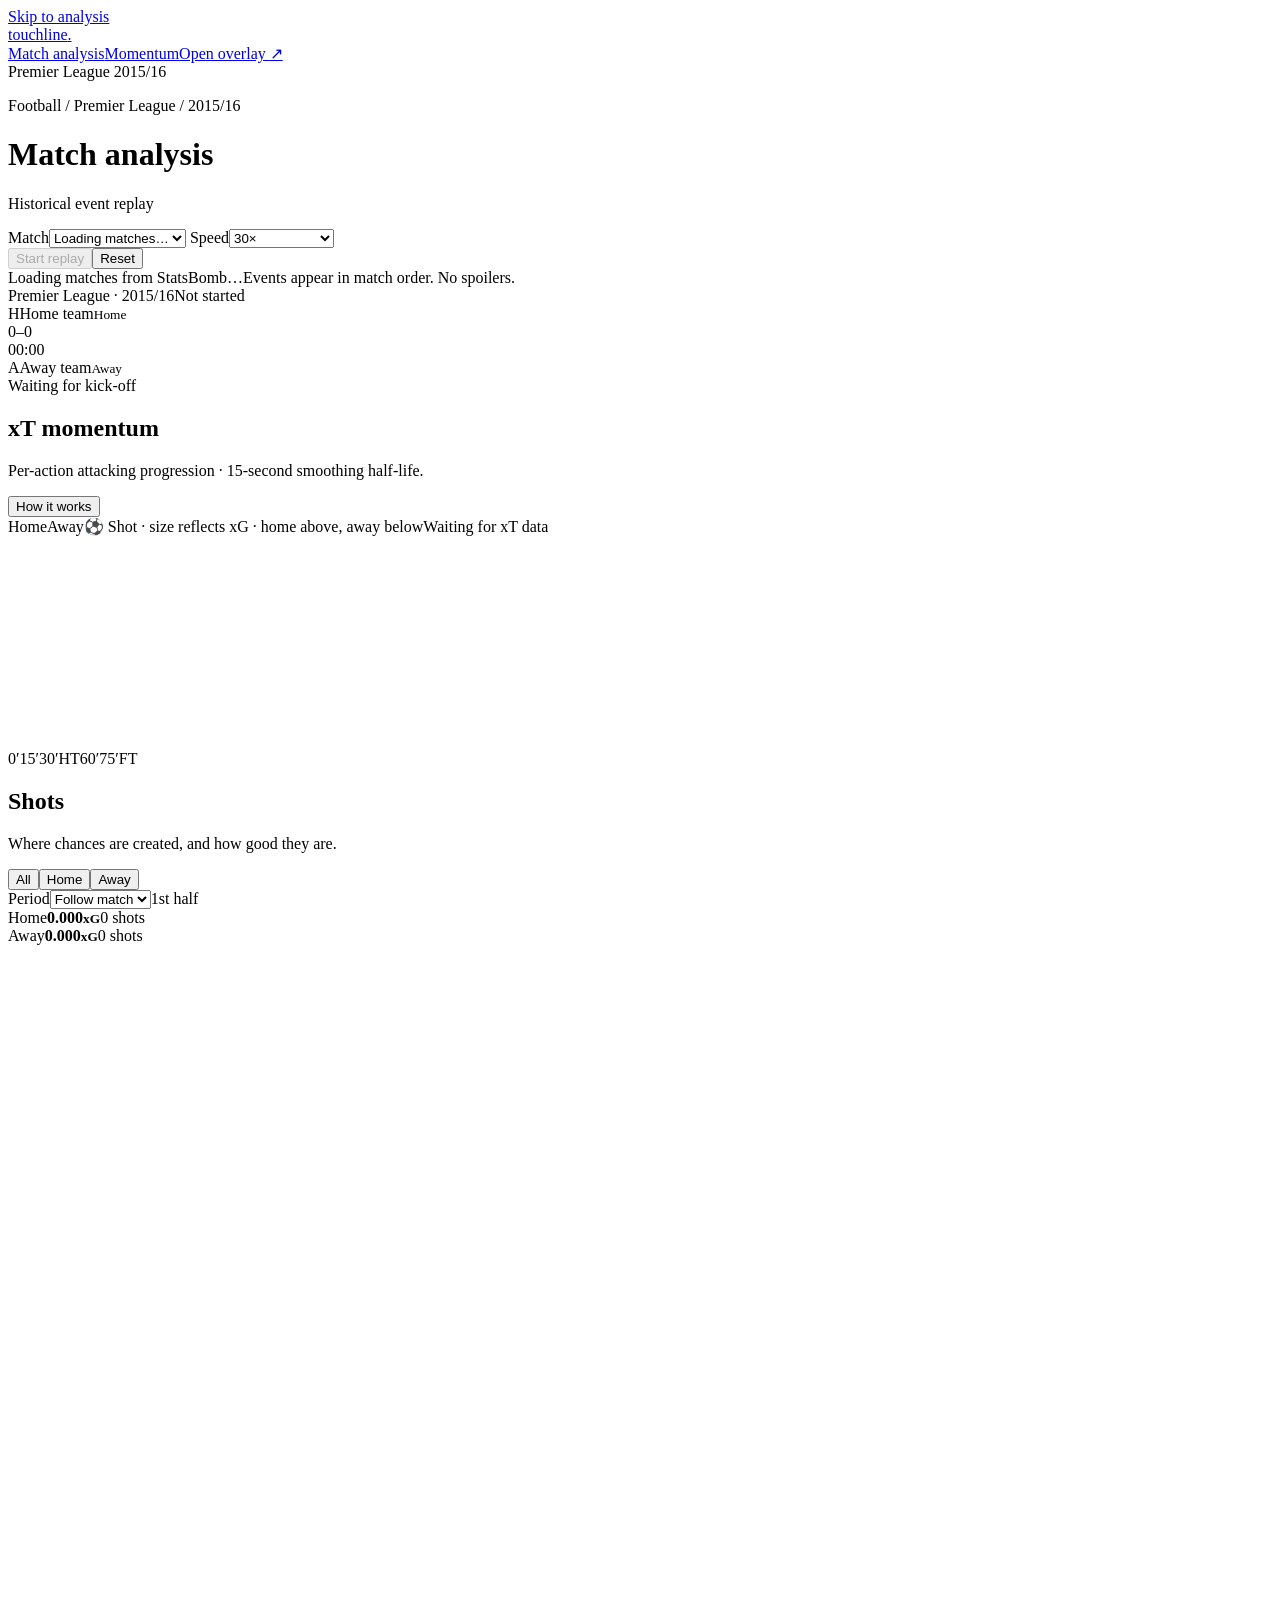
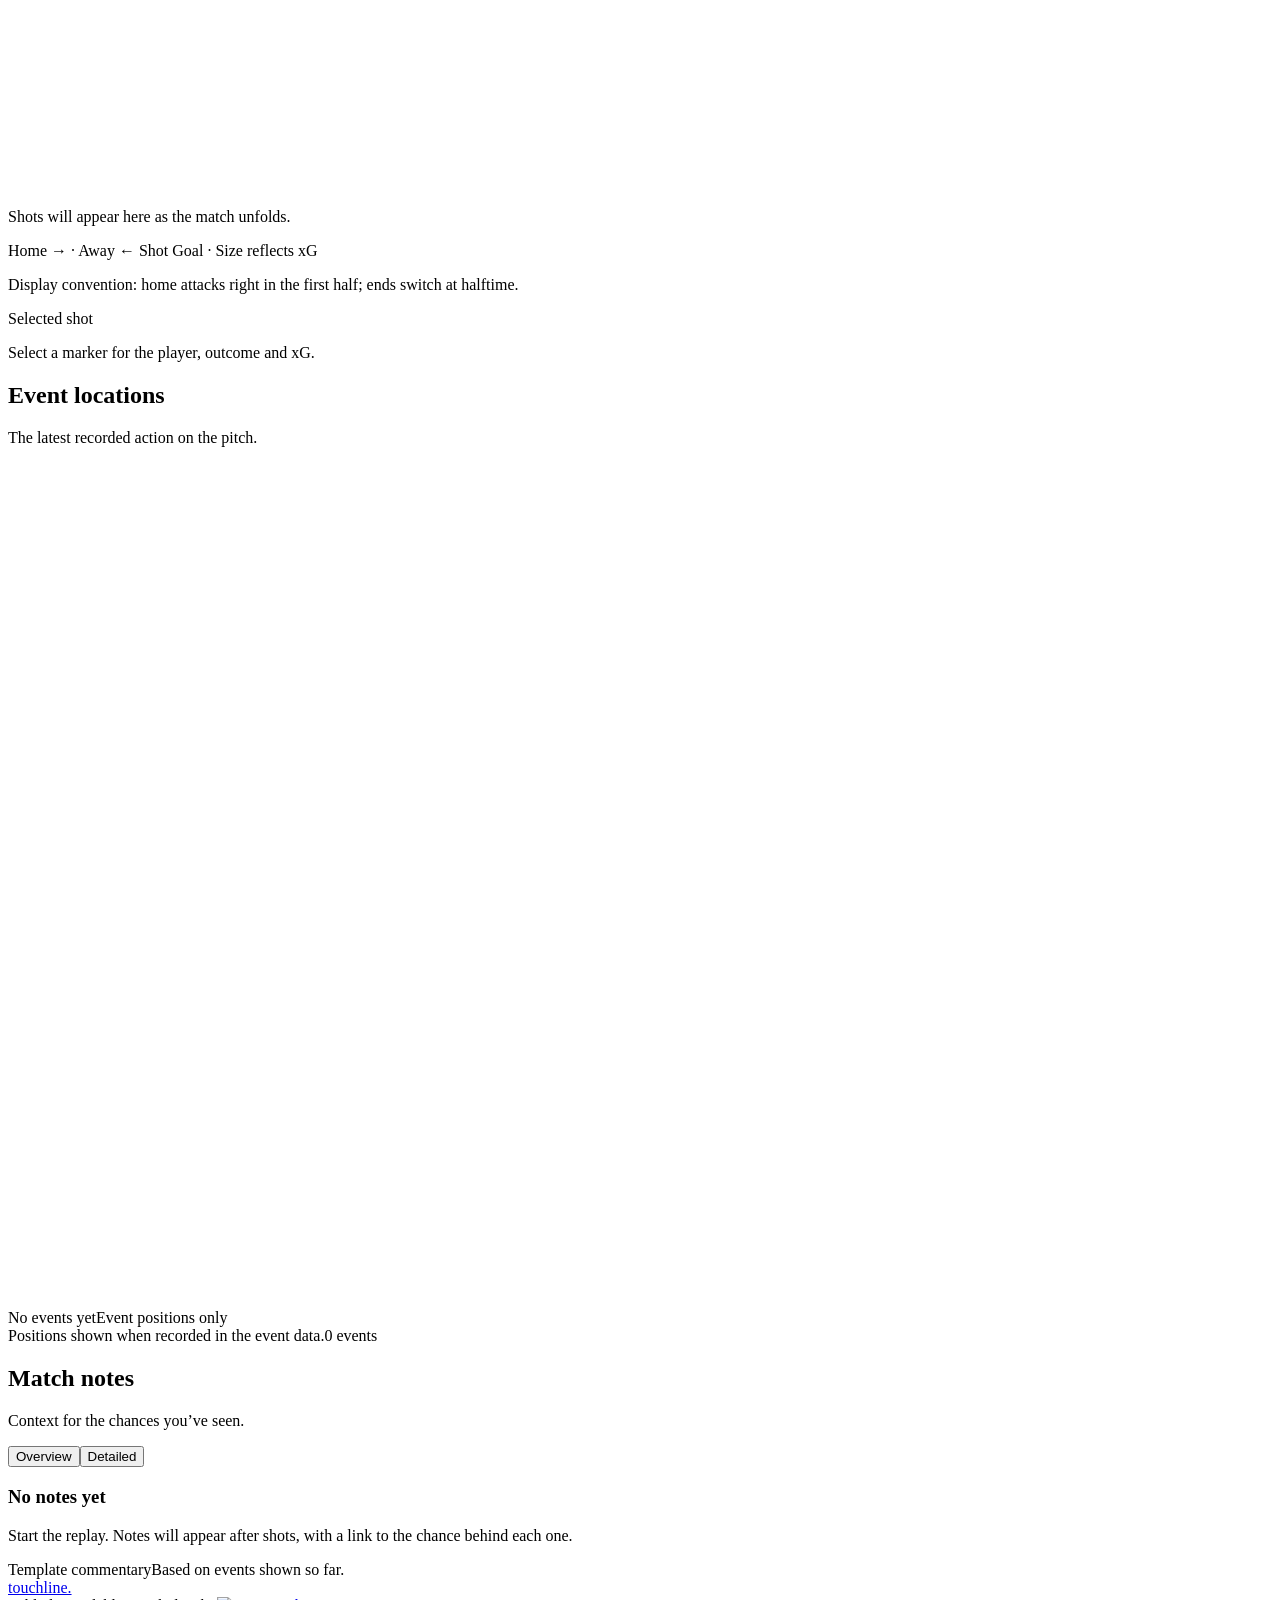
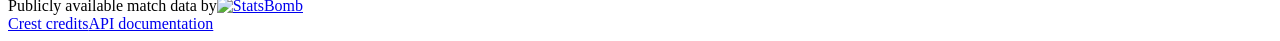
==== app/static/index.html @ 1819c470 "Update" ====
<!doctype html>
<html lang="en">
<head>
  <meta charset="utf-8">
  <meta name="viewport" content="width=device-width, initial-scale=1">
  <title>Touchline — Match analysis</title>
  <meta name="description" content="Replay Premier League matches with shot maps, attacking momentum and match commentary.">
  <link rel="stylesheet" href="/static/style.css">
  <script src="/static/app.js" defer></script>
</head>
<body>
  <a class="skip-link" href="#analysis">Skip to analysis</a>
  <header class="masthead">
    <a class="brand" href="/" aria-label="Touchline home">touchline<span class="brand-period">.</span></a>
    <nav aria-label="Analysis sections"><a href="#shots" class="nav-current">Match analysis</a><a href="#momentumSection">Momentum</a><a href="/overlay" target="_blank" rel="noopener">Open overlay <span aria-hidden="true">↗</span></a></nav>
    <span class="header-season">Premier League <span>2015/16</span></span>
  </header>
  <main id="analysis">
    <div class="page-heading"><div><p class="breadcrumb">Football <span aria-hidden="true">/</span> Premier League <span aria-hidden="true">/</span> 2015/16</p><h1>Match analysis</h1></div><p class="replay-note" id="provenance">Historical event replay</p></div>
    <section class="control-bar" aria-label="Replay controls">
      <label class="match-select" for="match">Match<select id="match"><option>Loading matches…</option></select></label>
      <label class="speed-select" for="speed">Speed<select id="speed"><option value="1">1× · Real time</option><option value="15">15×</option><option value="30" selected>30×</option><option value="60">60×</option></select></label>
      <div class="playback-buttons"><button id="retryFixtures" class="secondary" hidden>Retry loading</button><button id="play" class="primary" disabled>Start replay</button><button id="reset" class="secondary" aria-label="Reset replay to kick-off" title="Reset to kick-off">Reset</button></div>
    </section>
    <div class="context-row"><span id="status" role="status">Loading matches from StatsBomb…</span><span class="data-delay">Events appear in match order. No spoilers.</span></div>
    <div class="workspace">
      <section class="match-card" aria-label="Match score">
        <div class="match-meta"><span>Premier League <span class="meta-separator">·</span> <span id="matchDate">2015/16</span></span><span class="live-badge" id="liveBadge">Not started</span></div>
        <div class="scoreboard">
          <div class="club home-club"><a class="crest" id="homeCrestLink" target="_blank" rel="noopener" aria-label="Home team on Wikipedia"><img id="homeCrest" alt="" hidden><span id="homeInitial">H</span></a><span id="homeName">Home team</span><small>Home</small></div>
          <div class="score-center"><div class="score"><span id="homeScore">0</span><span class="score-divider">–</span><span id="awayScore">0</span></div><div class="clock" id="clock">00:00</div></div>
          <div class="club away-club"><a class="crest" id="awayCrestLink" target="_blank" rel="noopener" aria-label="Away team on Wikipedia"><img id="awayCrest" alt="" hidden><span id="awayInitial">A</span></a><span id="awayName">Away team</span><small>Away</small></div>
        </div>
        <div class="score-event-status"><span class="tiny-dot home-dot" aria-hidden="true"></span><span id="latestAction">Waiting for kick-off</span></div>
      </section>
      <section class="momentum-card panel" id="momentumSection" aria-labelledby="momentumTitle">
        <div class="section-heading"><div><h2 id="momentumTitle">xT momentum</h2><p>Per-action attacking progression · 15-second smoothing half-life.</p></div><button id="method" class="text-button" aria-expanded="false" aria-controls="methodNote">How it works</button></div>
        <div class="momentum-key"><span><i class="tiny-dot home-dot" aria-hidden="true"></i><span id="homeLegend">Home</span></span><span><i class="tiny-dot away-dot" aria-hidden="true"></i><span id="awayLegend">Away</span></span><span>⚽ Shot · size reflects xG · home above, away below</span><span id="balanceLabel">Waiting for xT data</span></div>
        <svg id="momentum" viewBox="0 0 900 150" role="img" aria-label="Rolling net xT difference: home advantage above the line, away advantage below"></svg>
        <div class="axis"><span>0′</span><span>15′</span><span>30′</span><span>HT</span><span>60′</span><span>75′</span><span>FT</span></div>
        <p id="methodNote" class="method-note" hidden>Each completed open-play pass or carry adds end-location xT minus start-location xT, using Karun Singh’s pretrained 12×8 grid recommended by socceraction. Each action adds its signed xT; its influence halves every 15 seconds of match time. Plot the smoothed home-minus-away difference, resetting each half. Shots, failed passes and restarts are excluded. This measures attacking ball progression, not win probability or defensive value. Missing movement coordinates mark the remainder of that half incomplete. The chart rescales as the match progresses.</p>
      </section>
      <section class="shot-card panel" id="shots" aria-labelledby="shotsTitle">
        <div class="section-heading"><div><h2 id="shotsTitle">Shots</h2><p>Where chances are created, and how good they are.</p></div><div class="segmented" role="group" aria-label="Filter shots by team"><button data-filter="all" class="active" aria-pressed="true">All</button><button data-filter="home" aria-pressed="false">Home</button><button data-filter="away" aria-pressed="false">Away</button></div></div>
        <div class="shot-period-control"><label for="shotPeriod">Period<select id="shotPeriod"><option value="current">Follow match</option><option value="1">1st half</option><option value="2">2nd half</option><option value="all">Whole match</option></select></label><span id="shotPeriodLabel">1st half</span></div><div class="shot-stats"><div><span class="team-dot home-dot" aria-hidden="true"></span><span id="homeShort">Home</span><strong id="homeXg">0.000<small>xG</small></strong><span id="homeShots">0 shots</span></div><div><span class="team-dot away-dot" aria-hidden="true"></span><span id="awayShort">Away</span><strong id="awayXg">0.000<small>xG</small></strong><span id="awayShots">0 shots</span></div></div>
        <div class="shot-pitch"><svg id="shotPitch" viewBox="0 0 120 80" role="img" aria-label="Shot map with opposing attacking directions and halftime end changes"></svg><p id="shotEmpty" class="chart-empty">Shots will appear here as the match unfolds.</p></div>
        <div class="shot-legend"><span id="shotDirections">Home → · Away ←</span><span><i class="legend-ring" aria-hidden="true"></i> Shot <i class="legend-goal" aria-hidden="true"></i> Goal <span class="legend-divider">·</span> Size reflects xG</span></div>
        <p class="direction-note">Display convention: home attacks right in the first half; ends switch at halftime.</p><div class="shot-selection"><span class="selection-label">Selected shot</span><p id="shotDetails" aria-live="polite">Select a marker for the player, outcome and xG.</p></div>

      </section>
      <section class="events-card panel" id="eventLocations" aria-labelledby="eventLocationsTitle">
        <div class="section-heading"><div><h2 id="eventLocationsTitle">Event locations</h2><p>The latest recorded action on the pitch.</p></div></div>
        <div class="match-pitch"><svg id="livePitch" viewBox="0 0 120 80" role="img" aria-label="Latest event location; not continuous player tracking"></svg><div class="pitch-caption"><span id="eventLabel">No events yet</span><span id="eventPlayer">Event positions only</span></div><div id="goalFlash" class="goal-flash" hidden>Goal</div></div><div class="match-footer"><span>Positions shown when recorded in the event data.</span><span id="eventCount">0 events</span></div>
        <section id="shotFramePanel" class="shot-frame-panel" hidden aria-labelledby="shotFrameTitle">
          <div class="frame-heading"><div><h3 id="shotFrameTitle">Shot snapshot</h3><p id="shotFrameCaption" aria-live="polite"></p></div><button id="followShot" class="text-button" aria-pressed="true">Following latest shot</button></div>
          <div class="frame-pitch"><svg id="shotFramePitch" viewBox="0 0 120 80" role="img" aria-label="Recorded player positions at the moment of the shot"></svg><p id="shotFrameEmpty" class="chart-empty" hidden>No player snapshot recorded for this shot.</p></div>
          <div class="frame-legend"><span><i class="frame-shooter-key" aria-hidden="true"></i> Shooter</span><span><i id="frameAttackKey" class="tiny-dot" aria-hidden="true"></i> Teammate</span><span><i id="frameDefendKey" class="tiny-dot" aria-hidden="true"></i> Opponent</span><span><i class="frame-keeper-key" aria-hidden="true"></i> Goalkeeper</span></div>
          <p class="frame-note">Shot-time snapshot · recorded players only, not continuous tracking. Hover or focus a player for their name.</p>
        </section>
      </section>
      <aside class="insights-card panel" id="commentary" aria-labelledby="commentaryTitle">
        <div class="section-heading"><div><h2 id="commentaryTitle">Match notes</h2><p>Context for the chances you’ve seen.</p></div></div>
        <div class="lens-switch" role="group" aria-label="Commentary detail"><button data-audience="casual" class="active" aria-pressed="true">Overview</button><button data-audience="analyst" aria-pressed="false">Detailed</button></div>
        <div id="insightList" aria-live="polite"><div class="empty-insight"><div class="empty-rule" aria-hidden="true"></div><h3>No notes yet</h3><p>Start the replay. Notes will appear after shots, with a link to the chance behind each one.</p></div></div>
        <div class="insight-footer"><span id="providerLabel">Template commentary</span><span class="provider-detail">Based on events shown so far.</span></div>
      </aside>
    </div>
    <footer><a class="footer-brand" href="/">touchline.</a><div class="source-credit"><span>Publicly available match data by</span><a href="https://github.com/hudl/open-data" target="_blank" rel="noopener"><img src="/static/assets/statsbomb.png?v=hudl-original" alt="StatsBomb" width="118" height="26"></a></div><div class="footer-links"><a href="/static/assets/sources.json" target="_blank" rel="noopener">Crest credits</a><a href="/docs" target="_blank" rel="noopener">API documentation</a></div></footer>
  </main>
  <dialog id="restartDialog" aria-labelledby="restartTitle"><h2 id="restartTitle">Restart with a different commentary style?</h2><p>Changing the style starts the match again from kick-off.</p><div><button id="cancelLens" class="secondary">Keep watching</button><button id="confirmLens" class="primary">Restart replay</button></div></dialog>
</body>
</html>
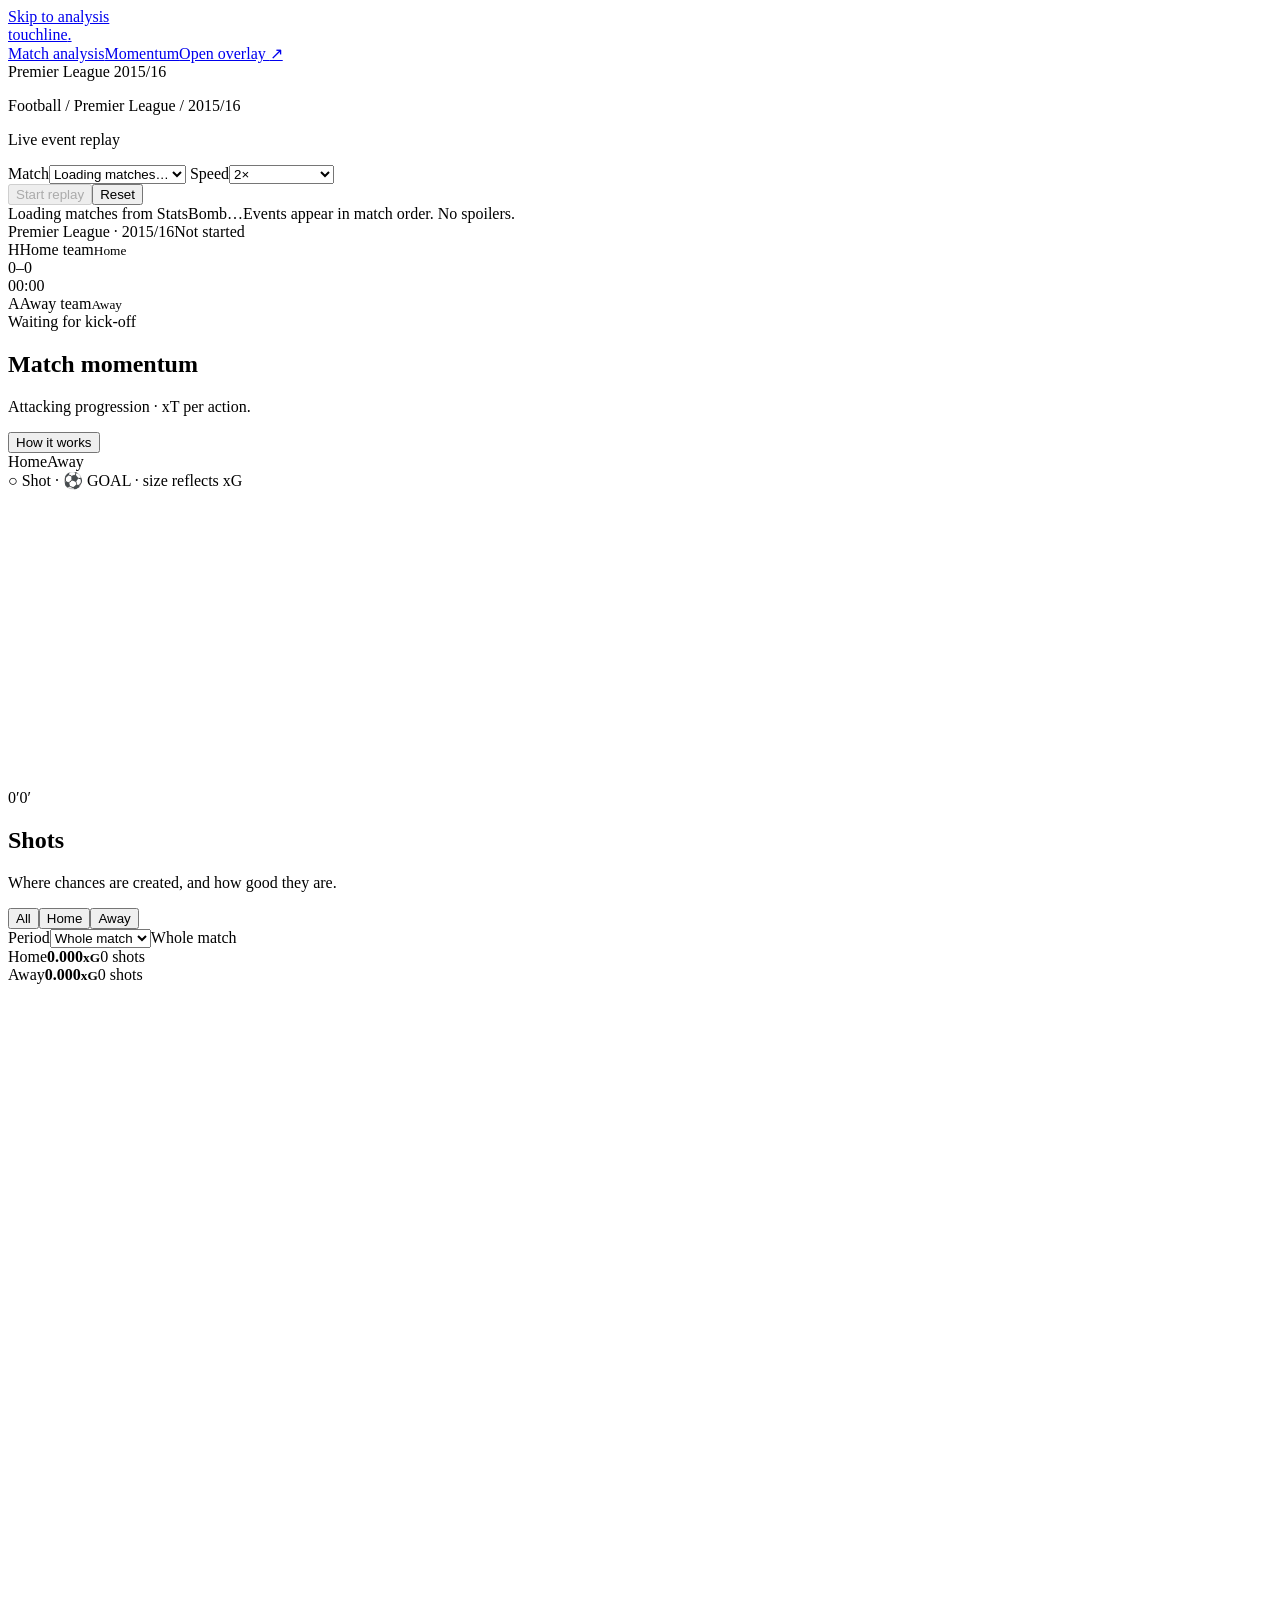
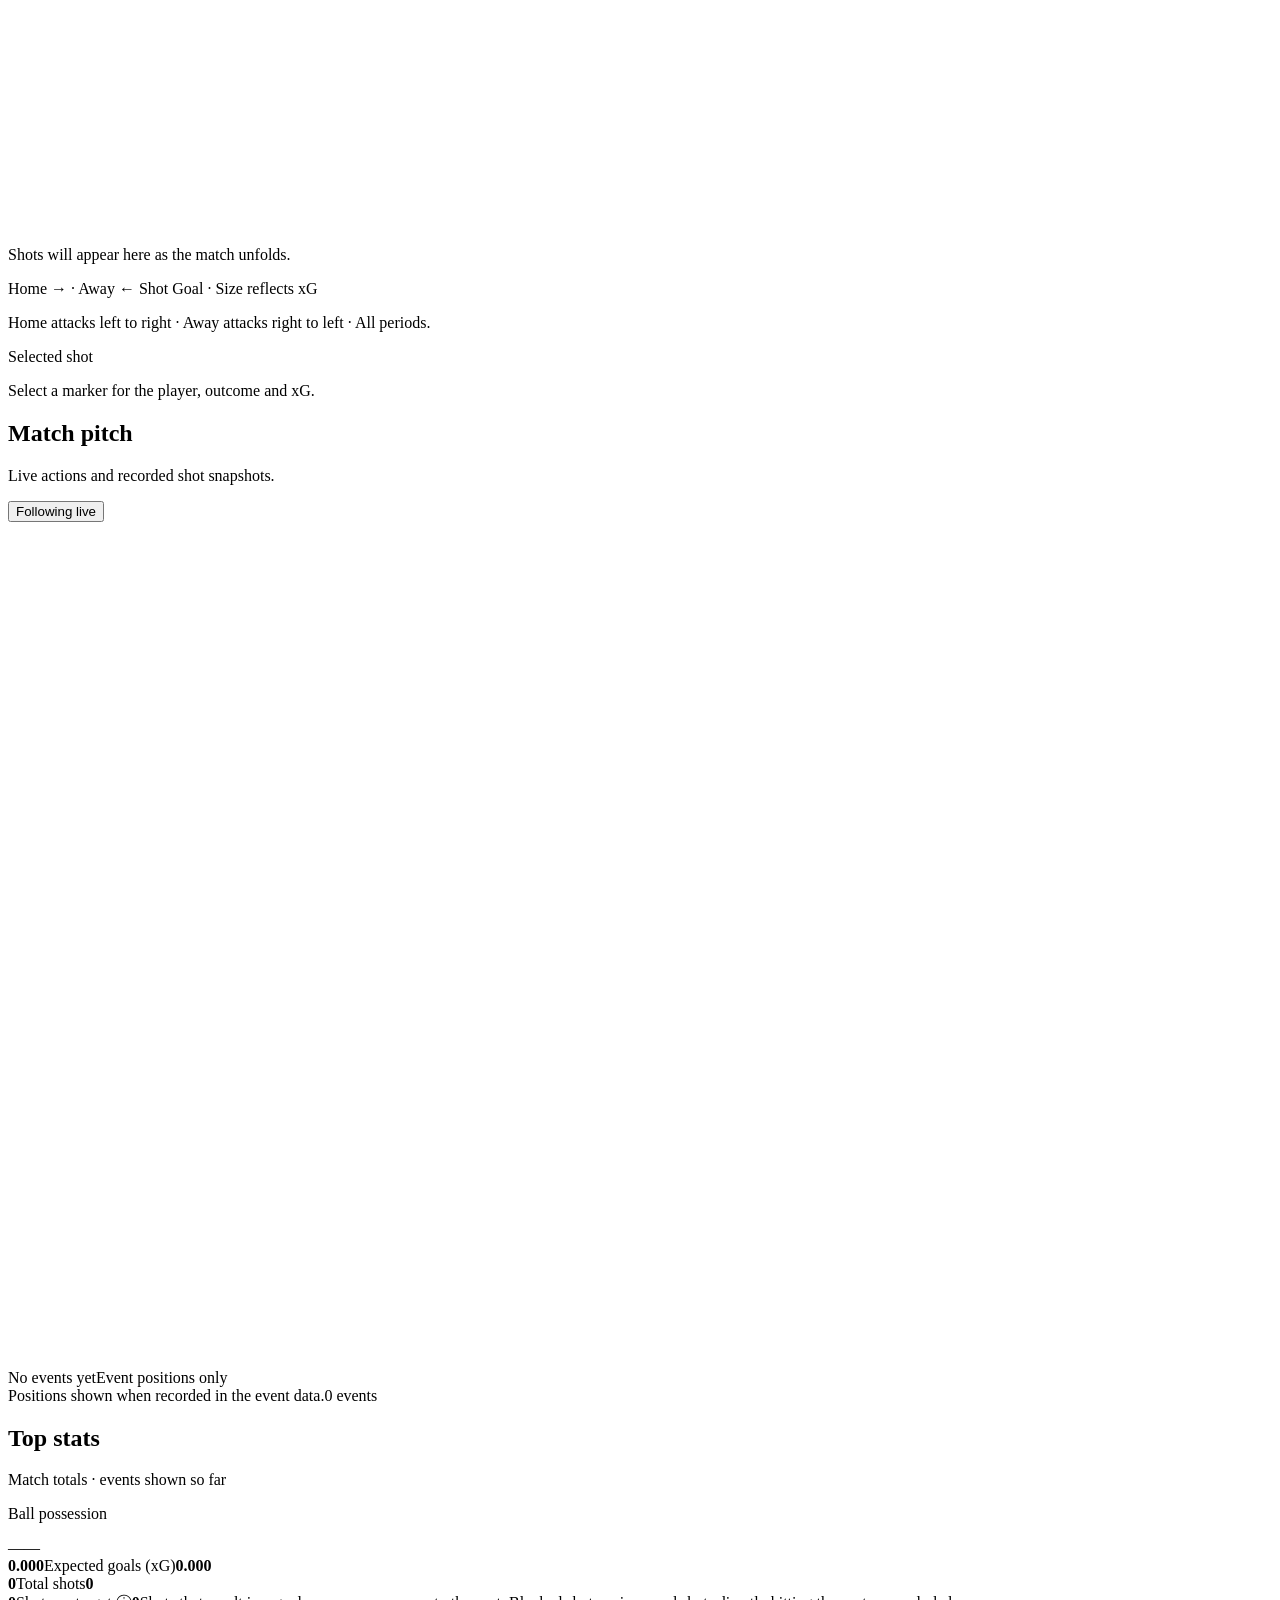
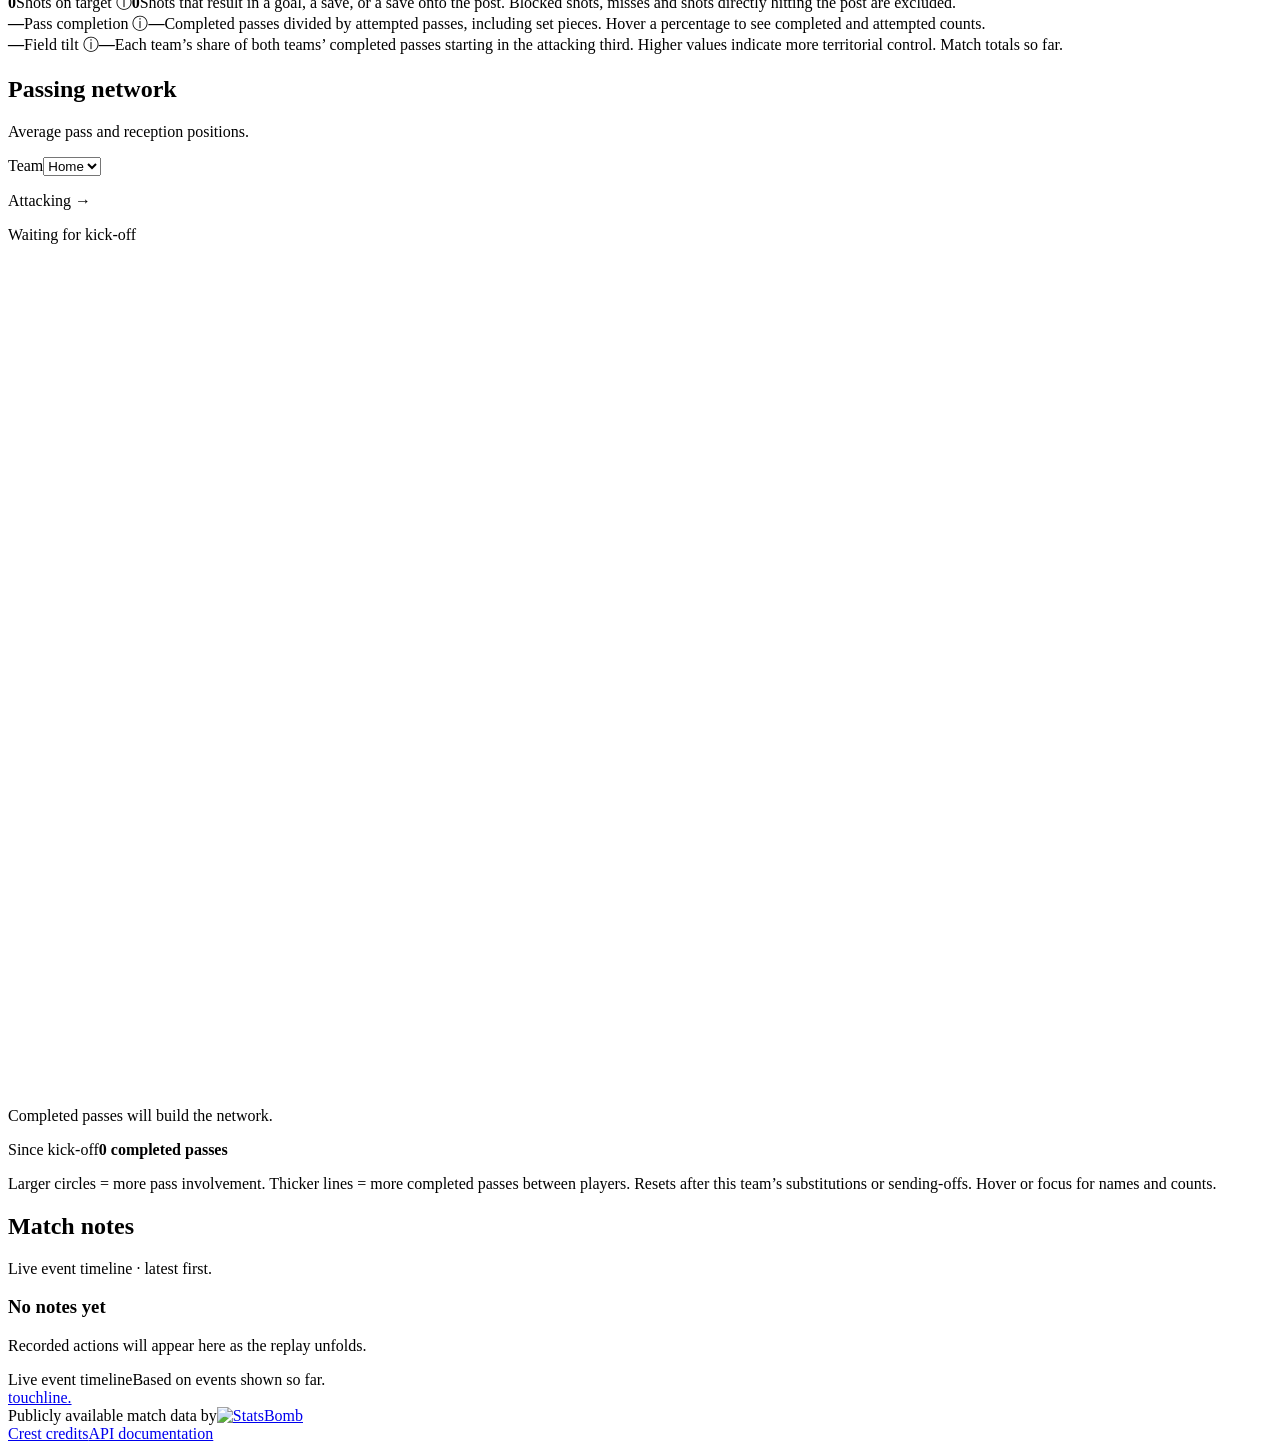
==== commit c0d78550: "update" ====
--- a/app/static/index.html
+++ b/app/static/index.html
@@ -5,7 +5,7 @@
   <meta name="viewport" content="width=device-width, initial-scale=1">
   <title>Touchline — Match analysis</title>
   <meta name="description" content="Replay Premier League matches with shot maps, attacking momentum and match commentary.">
-  <link rel="stylesheet" href="/static/style.css">
+  <link rel="stylesheet" href="/static/style.css?v=momentum-explanation-3">
   <script src="/static/app.js" defer></script>
 </head>
 <body>
@@ -16,10 +16,10 @@
     <span class="header-season">Premier League <span>2015/16</span></span>
   </header>
   <main id="analysis">
-    <div class="page-heading"><div><p class="breadcrumb">Football <span aria-hidden="true">/</span> Premier League <span aria-hidden="true">/</span> 2015/16</p><h1>Match analysis</h1></div><p class="replay-note" id="provenance">Historical event replay</p></div>
+    <div class="page-heading"><div><p class="breadcrumb">Football <span aria-hidden="true">/</span> Premier League <span aria-hidden="true">/</span> 2015/16</p></div><p class="replay-note" id="provenance">Live event replay</p></div>
     <section class="control-bar" aria-label="Replay controls">
       <label class="match-select" for="match">Match<select id="match"><option>Loading matches…</option></select></label>
-      <label class="speed-select" for="speed">Speed<select id="speed"><option value="1">1× · Real time</option><option value="15">15×</option><option value="30" selected>30×</option><option value="60">60×</option></select></label>
+      <label class="speed-select" for="speed">Speed<select id="speed"><option value="1">1× · Real time</option><option value="2" selected>2×</option></select></label>
       <div class="playback-buttons"><button id="retryFixtures" class="secondary" hidden>Retry loading</button><button id="play" class="primary" disabled>Start replay</button><button id="reset" class="secondary" aria-label="Reset replay to kick-off" title="Reset to kick-off">Reset</button></div>
     </section>
     <div class="context-row"><span id="status" role="status">Loading matches from StatsBomb…</span><span class="data-delay">Events appear in match order. No spoilers.</span></div>
@@ -27,46 +27,68 @@
       <section class="match-card" aria-label="Match score">
         <div class="match-meta"><span>Premier League <span class="meta-separator">·</span> <span id="matchDate">2015/16</span></span><span class="live-badge" id="liveBadge">Not started</span></div>
         <div class="scoreboard">
-          <div class="club home-club"><a class="crest" id="homeCrestLink" target="_blank" rel="noopener" aria-label="Home team on Wikipedia"><img id="homeCrest" alt="" hidden><span id="homeInitial">H</span></a><span id="homeName">Home team</span><small>Home</small></div>
+          <div class="club home-club"><a class="crest" id="homeCrestLink" target="_blank" rel="noopener" aria-label="Home team on Wikipedia"><img id="homeCrest" alt="" hidden><span id="homeInitial">H</span></a><span id="homeName">Home team</span><small>Home</small><ul id="homeScorers" class="goal-scorers" aria-label="Home goals" aria-live="polite" hidden></ul></div>
           <div class="score-center"><div class="score"><span id="homeScore">0</span><span class="score-divider">–</span><span id="awayScore">0</span></div><div class="clock" id="clock">00:00</div></div>
-          <div class="club away-club"><a class="crest" id="awayCrestLink" target="_blank" rel="noopener" aria-label="Away team on Wikipedia"><img id="awayCrest" alt="" hidden><span id="awayInitial">A</span></a><span id="awayName">Away team</span><small>Away</small></div>
+          <div class="club away-club"><a class="crest" id="awayCrestLink" target="_blank" rel="noopener" aria-label="Away team on Wikipedia"><img id="awayCrest" alt="" hidden><span id="awayInitial">A</span></a><span id="awayName">Away team</span><small>Away</small><ul id="awayScorers" class="goal-scorers" aria-label="Away goals" aria-live="polite" hidden></ul></div>
         </div>
         <div class="score-event-status"><span class="tiny-dot home-dot" aria-hidden="true"></span><span id="latestAction">Waiting for kick-off</span></div>
       </section>
       <section class="momentum-card panel" id="momentumSection" aria-labelledby="momentumTitle">
-        <div class="section-heading"><div><h2 id="momentumTitle">xT momentum</h2><p>Per-action attacking progression · 15-second smoothing half-life.</p></div><button id="method" class="text-button" aria-expanded="false" aria-controls="methodNote">How it works</button></div>
-        <div class="momentum-key"><span><i class="tiny-dot home-dot" aria-hidden="true"></i><span id="homeLegend">Home</span></span><span><i class="tiny-dot away-dot" aria-hidden="true"></i><span id="awayLegend">Away</span></span><span>⚽ Shot · size reflects xG · home above, away below</span><span id="balanceLabel">Waiting for xT data</span></div>
-        <svg id="momentum" viewBox="0 0 900 150" role="img" aria-label="Rolling net xT difference: home advantage above the line, away advantage below"></svg>
-        <div class="axis"><span>0′</span><span>15′</span><span>30′</span><span>HT</span><span>60′</span><span>75′</span><span>FT</span></div>
-        <p id="methodNote" class="method-note" hidden>Each completed open-play pass or carry adds end-location xT minus start-location xT, using Karun Singh’s pretrained 12×8 grid recommended by socceraction. Each action adds its signed xT; its influence halves every 15 seconds of match time. Plot the smoothed home-minus-away difference, resetting each half. Shots, failed passes and restarts are excluded. This measures attacking ball progression, not win probability or defensive value. Missing movement coordinates mark the remainder of that half incomplete. The chart rescales as the match progresses.</p>
+        <div class="section-heading"><div><h2 id="momentumTitle">Match momentum</h2><p id="momentumDescription">Attacking progression · xT per action.</p></div><button id="method" class="text-button" aria-expanded="false" aria-controls="methodNote">How it works</button></div>
+        <div class="momentum-legends"><div class="momentum-key"><span><i class="tiny-dot home-dot" aria-hidden="true"></i><span id="homeLegend">Home</span></span><span><i class="tiny-dot away-dot" aria-hidden="true"></i><span id="awayLegend">Away</span></span></div><span class="momentum-event-key">○ Shot · ⚽ GOAL · size reflects xG</span></div>
+        <svg id="momentum" viewBox="0 -30 900 210" role="img" aria-label="Net attacking progression: home minus away"></svg>
+        <div class="axis" id="momentumAxis"><span>0′</span><span>0′</span></div>
+        <p id="methodNote" class="method-note" hidden>Each mark shows the xT change from one completed open-play pass or carry: home minus away. Positive values use the home color; negative values use the away color. Backward moves can favor the opponent. Values are not accumulated or faded over time. Shots, failed passes and restarts are excluded. This measures progression, not possession or scoring probability.</p>
       </section>
       <section class="shot-card panel" id="shots" aria-labelledby="shotsTitle">
         <div class="section-heading"><div><h2 id="shotsTitle">Shots</h2><p>Where chances are created, and how good they are.</p></div><div class="segmented" role="group" aria-label="Filter shots by team"><button data-filter="all" class="active" aria-pressed="true">All</button><button data-filter="home" aria-pressed="false">Home</button><button data-filter="away" aria-pressed="false">Away</button></div></div>
-        <div class="shot-period-control"><label for="shotPeriod">Period<select id="shotPeriod"><option value="current">Follow match</option><option value="1">1st half</option><option value="2">2nd half</option><option value="all">Whole match</option></select></label><span id="shotPeriodLabel">1st half</span></div><div class="shot-stats"><div><span class="team-dot home-dot" aria-hidden="true"></span><span id="homeShort">Home</span><strong id="homeXg">0.000<small>xG</small></strong><span id="homeShots">0 shots</span></div><div><span class="team-dot away-dot" aria-hidden="true"></span><span id="awayShort">Away</span><strong id="awayXg">0.000<small>xG</small></strong><span id="awayShots">0 shots</span></div></div>
-        <div class="shot-pitch"><svg id="shotPitch" viewBox="0 0 120 80" role="img" aria-label="Shot map with opposing attacking directions and halftime end changes"></svg><p id="shotEmpty" class="chart-empty">Shots will appear here as the match unfolds.</p></div>
+        <div class="shot-period-control"><label for="shotPeriod">Period<select id="shotPeriod"><option value="current">Follow match</option><option value="1">1st half</option><option value="2">2nd half</option><option value="all" selected>Whole match</option></select></label><span id="shotPeriodLabel">Whole match</span></div><div class="shot-stats"><div><span class="team-dot home-dot" aria-hidden="true"></span><span id="homeShort">Home</span><strong id="homeXg">0.000<small>xG</small></strong><span id="homeShots">0 shots</span></div><div><span class="team-dot away-dot" aria-hidden="true"></span><span id="awayShort">Away</span><strong id="awayXg">0.000<small>xG</small></strong><span id="awayShots">0 shots</span></div></div>
+        <div class="shot-pitch"><svg id="shotPitch" viewBox="0 0 120 80" role="img" aria-label="Shot map: home attacks left to right and away attacks right to left in every period"></svg><p id="shotEmpty" class="chart-empty">Shots will appear here as the match unfolds.</p></div>
         <div class="shot-legend"><span id="shotDirections">Home → · Away ←</span><span><i class="legend-ring" aria-hidden="true"></i> Shot <i class="legend-goal" aria-hidden="true"></i> Goal <span class="legend-divider">·</span> Size reflects xG</span></div>
-        <p class="direction-note">Display convention: home attacks right in the first half; ends switch at halftime.</p><div class="shot-selection"><span class="selection-label">Selected shot</span><p id="shotDetails" aria-live="polite">Select a marker for the player, outcome and xG.</p></div>
+        <p class="direction-note">Home attacks left to right · Away attacks right to left · All periods.</p><div class="shot-selection"><span class="selection-label">Selected shot</span><p id="shotDetails" aria-live="polite">Select a marker for the player, outcome and xG.</p></div>
 
       </section>
       <section class="events-card panel" id="eventLocations" aria-labelledby="eventLocationsTitle">
-        <div class="section-heading"><div><h2 id="eventLocationsTitle">Event locations</h2><p>The latest recorded action on the pitch.</p></div></div>
-        <div class="match-pitch"><svg id="livePitch" viewBox="0 0 120 80" role="img" aria-label="Latest event location; not continuous player tracking"></svg><div class="pitch-caption"><span id="eventLabel">No events yet</span><span id="eventPlayer">Event positions only</span></div><div id="goalFlash" class="goal-flash" hidden>Goal</div></div><div class="match-footer"><span>Positions shown when recorded in the event data.</span><span id="eventCount">0 events</span></div>
+        <div class="section-heading"><div><h2 id="eventLocationsTitle">Match pitch</h2><p>Live actions and recorded shot snapshots.</p></div><button id="followShot" class="text-button" aria-pressed="true">Following live</button></div>
+        <div class="match-pitch"><svg id="livePitch" viewBox="0 0 120 80" role="img" aria-label="Latest event location; not continuous player tracking"></svg><div class="pitch-caption"><span id="eventLabel">No events yet</span><span id="eventPlayer">Event positions only</span></div><div id="goalFlash" class="goal-flash" hidden>Goal</div></div>
         <section id="shotFramePanel" class="shot-frame-panel" hidden aria-labelledby="shotFrameTitle">
-          <div class="frame-heading"><div><h3 id="shotFrameTitle">Shot snapshot</h3><p id="shotFrameCaption" aria-live="polite"></p></div><button id="followShot" class="text-button" aria-pressed="true">Following latest shot</button></div>
-          <div class="frame-pitch"><svg id="shotFramePitch" viewBox="0 0 120 80" role="img" aria-label="Recorded player positions at the moment of the shot"></svg><p id="shotFrameEmpty" class="chart-empty" hidden>No player snapshot recorded for this shot.</p></div>
+          <div class="frame-heading"><div><h3 id="shotFrameTitle">Shot snapshot</h3><p id="shotFrameCaption" aria-live="polite"></p></div></div>
+          <p id="shotFrameEmpty" class="frame-note" hidden>No player snapshot recorded for this shot. Showing the shot location.</p>
           <div class="frame-legend"><span><i class="frame-shooter-key" aria-hidden="true"></i> Shooter</span><span><i id="frameAttackKey" class="tiny-dot" aria-hidden="true"></i> Teammate</span><span><i id="frameDefendKey" class="tiny-dot" aria-hidden="true"></i> Opponent</span><span><i class="frame-keeper-key" aria-hidden="true"></i> Goalkeeper</span></div>
-          <p class="frame-note">Shot-time snapshot · recorded players only, not continuous tracking. Hover or focus a player for their name.</p>
+          <p class="frame-note">Shot-time snapshot · recorded players only. Hover or focus a player for their name.</p>
         </section>
+        <div class="match-footer"><span>Positions shown when recorded in the event data.</span><span id="eventCount">0 events</span></div>
+      </section>
+      <div class="analysis-sidebar">
+      <section class="top-stats panel" aria-labelledby="statsTitle">
+        <div class="section-heading"><div><h2 id="statsTitle">Top stats</h2><p>Match totals · events shown so far</p></div></div>
+        <div class="stats-content">
+          <p class="share-label" title="Estimated from elapsed time between recorded possession events, excluding explicit stoppages and period breaks.">Ball possession</p>
+          <div id="possessionShare" class="stat-share" role="img" aria-label="Waiting for possession data"><span id="homeShare">—</span><span id="awayShare">—</span></div>
+          <div class="stat-row"><strong id="statHomeXg">0.000</strong><span>Expected goals (xG)</span><strong id="statAwayXg">0.000</strong></div>
+          <div class="stat-row"><strong id="statHomeShots">0</strong><span>Total shots</span><strong id="statAwayShots">0</strong></div>
+          <div class="stat-row"><strong id="statHomeOnTarget">0</strong><span class="stat-help" tabindex="0" aria-describedby="onTargetHelp">Shots on target <span aria-hidden="true">ⓘ</span></span><strong id="statAwayOnTarget">0</strong><span id="onTargetHelp" class="stat-tooltip" role="tooltip">Shots that result in a goal, a save, or a save onto the post. Blocked shots, misses and shots directly hitting the post are excluded.</span></div>
+          <div class="stat-row"><strong id="statHomePassCompletion">—</strong><span class="stat-help" tabindex="0" aria-describedby="passCompletionHelp">Pass completion <span aria-hidden="true">ⓘ</span></span><strong id="statAwayPassCompletion">—</strong><span id="passCompletionHelp" class="stat-tooltip" role="tooltip">Completed passes divided by attempted passes, including set pieces. Hover a percentage to see completed and attempted counts.</span></div>
+          <div class="stat-row"><strong id="statHomeFieldTilt">—</strong><span class="stat-help" tabindex="0" aria-describedby="fieldTiltHelp">Field tilt <span aria-hidden="true">ⓘ</span></span><strong id="statAwayFieldTilt">—</strong><span id="fieldTiltHelp" class="stat-tooltip" role="tooltip">Each team’s share of both teams’ completed passes starting in the attacking third. Higher values indicate more territorial control. Match totals so far.</span></div>
+        </div>
+      </section>
+
+      <section class="passing-card panel" aria-labelledby="passingTitle">
+        <div class="section-heading"><div><h2 id="passingTitle">Passing network</h2><p>Average pass and reception positions.</p></div></div>
+        <div class="passing-controls"><label for="passingTeam">Team</label><select id="passingTeam"><option value="home">Home</option><option value="away">Away</option></select></div>
+        <div class="passing-status"><p class="passing-direction">Attacking →</p><span id="passingProgress">Waiting for kick-off</span></div>
+        <div class="passing-pitch"><svg id="passingPitch" viewBox="0 0 120 80" role="img" aria-label="Live passing network, attacking from left to right"></svg><p id="passingEmpty" class="chart-empty">Completed passes will build the network.</p></div>
+        <div class="passing-summary"><span id="passingWindow">Since kick-off</span><strong id="passingCount">0 completed passes</strong></div>
+        <p class="passing-note">Larger circles = more pass involvement. Thicker lines = more completed passes between players. Resets after this team’s substitutions or sending-offs. Hover or focus for names and counts.</p>
       </section>
       <aside class="insights-card panel" id="commentary" aria-labelledby="commentaryTitle">
-        <div class="section-heading"><div><h2 id="commentaryTitle">Match notes</h2><p>Context for the chances you’ve seen.</p></div></div>
-        <div class="lens-switch" role="group" aria-label="Commentary detail"><button data-audience="casual" class="active" aria-pressed="true">Overview</button><button data-audience="analyst" aria-pressed="false">Detailed</button></div>
-        <div id="insightList" aria-live="polite"><div class="empty-insight"><div class="empty-rule" aria-hidden="true"></div><h3>No notes yet</h3><p>Start the replay. Notes will appear after shots, with a link to the chance behind each one.</p></div></div>
-        <div class="insight-footer"><span id="providerLabel">Template commentary</span><span class="provider-detail">Based on events shown so far.</span></div>
+        <div class="section-heading"><div><h2 id="commentaryTitle">Match notes</h2><p>Live event timeline · latest first.</p></div></div>
+        <div id="insightList" aria-live="polite"><div class="empty-insight"><div class="empty-rule" aria-hidden="true"></div><h3>No notes yet</h3><p>Recorded actions will appear here as the replay unfolds.</p></div></div>
+        <div class="insight-footer"><span id="providerLabel">Live event timeline</span><span class="provider-detail">Based on events shown so far.</span></div>
       </aside>
+      </div>
     </div>
     <footer><a class="footer-brand" href="/">touchline.</a><div class="source-credit"><span>Publicly available match data by</span><a href="https://github.com/hudl/open-data" target="_blank" rel="noopener"><img src="/static/assets/statsbomb.png?v=hudl-original" alt="StatsBomb" width="118" height="26"></a></div><div class="footer-links"><a href="/static/assets/sources.json" target="_blank" rel="noopener">Crest credits</a><a href="/docs" target="_blank" rel="noopener">API documentation</a></div></footer>
   </main>
-  <dialog id="restartDialog" aria-labelledby="restartTitle"><h2 id="restartTitle">Restart with a different commentary style?</h2><p>Changing the style starts the match again from kick-off.</p><div><button id="cancelLens" class="secondary">Keep watching</button><button id="confirmLens" class="primary">Restart replay</button></div></dialog>
 </body>
 </html>
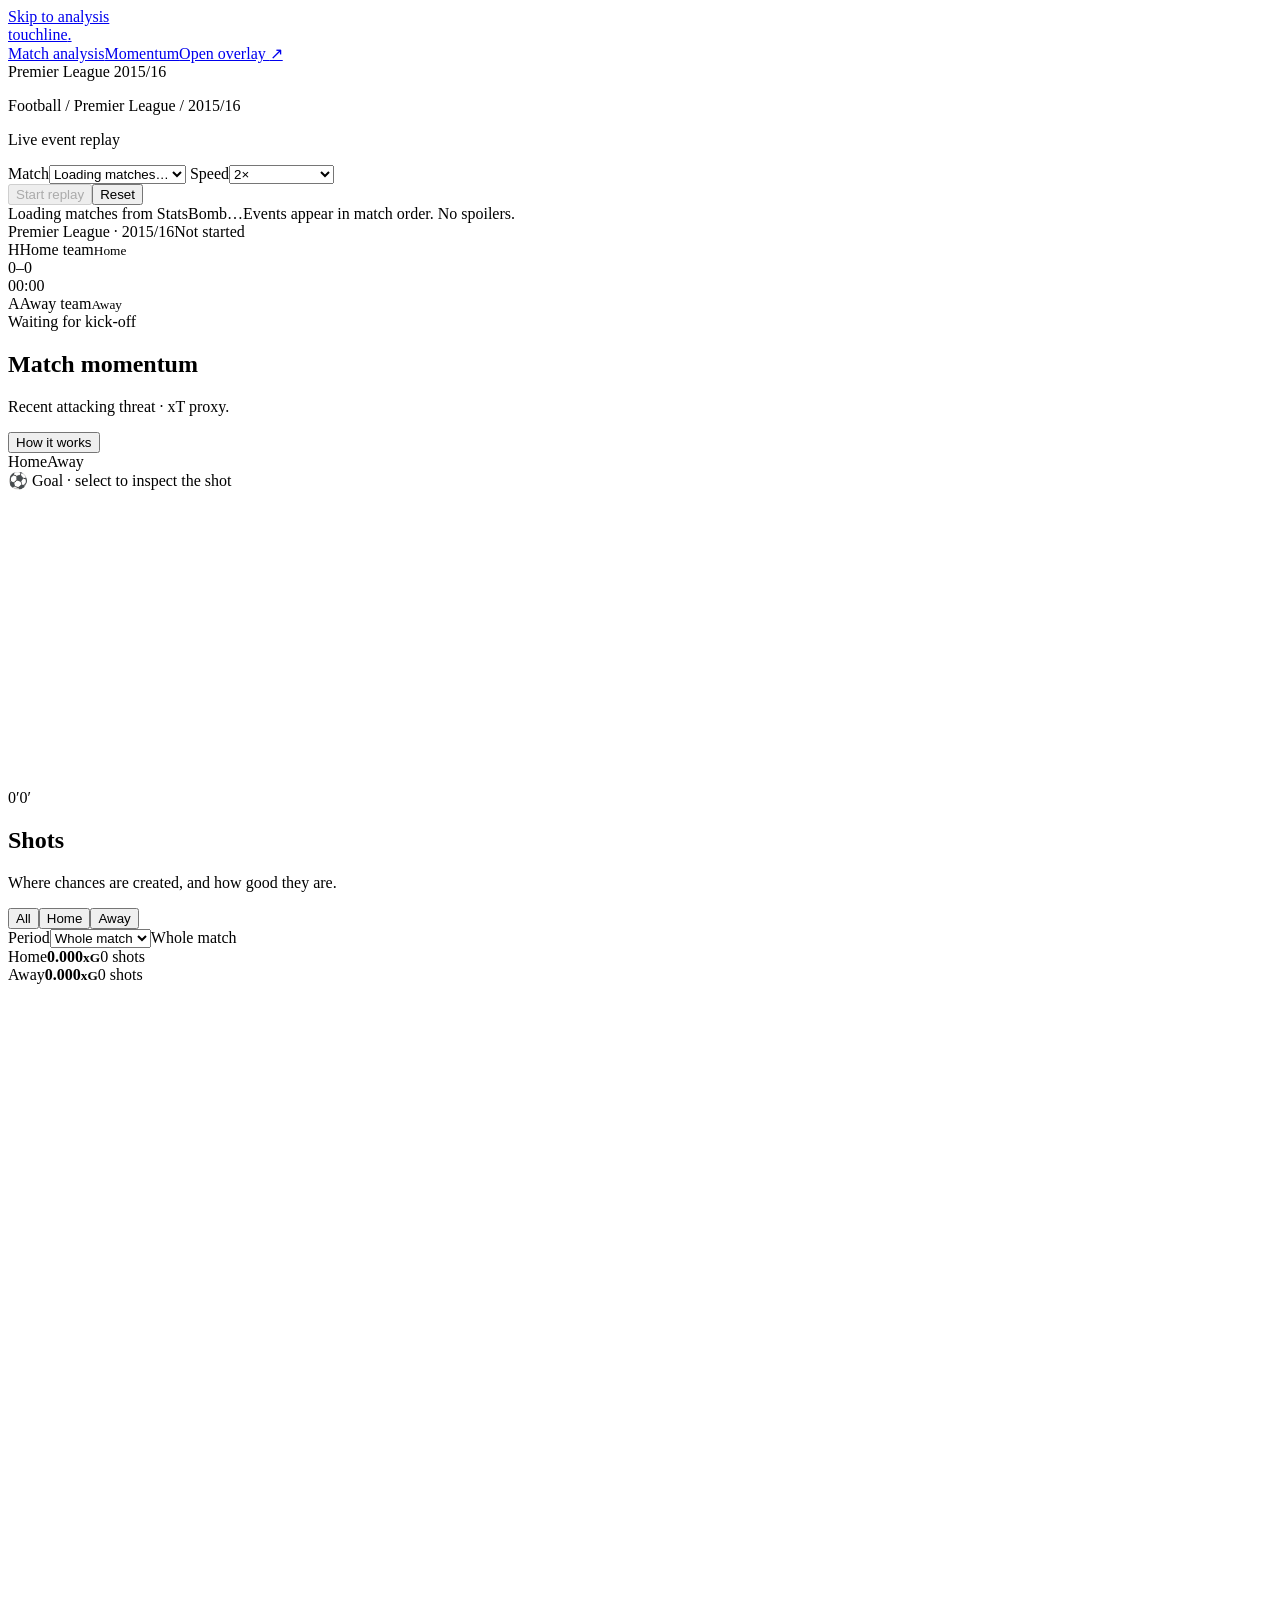
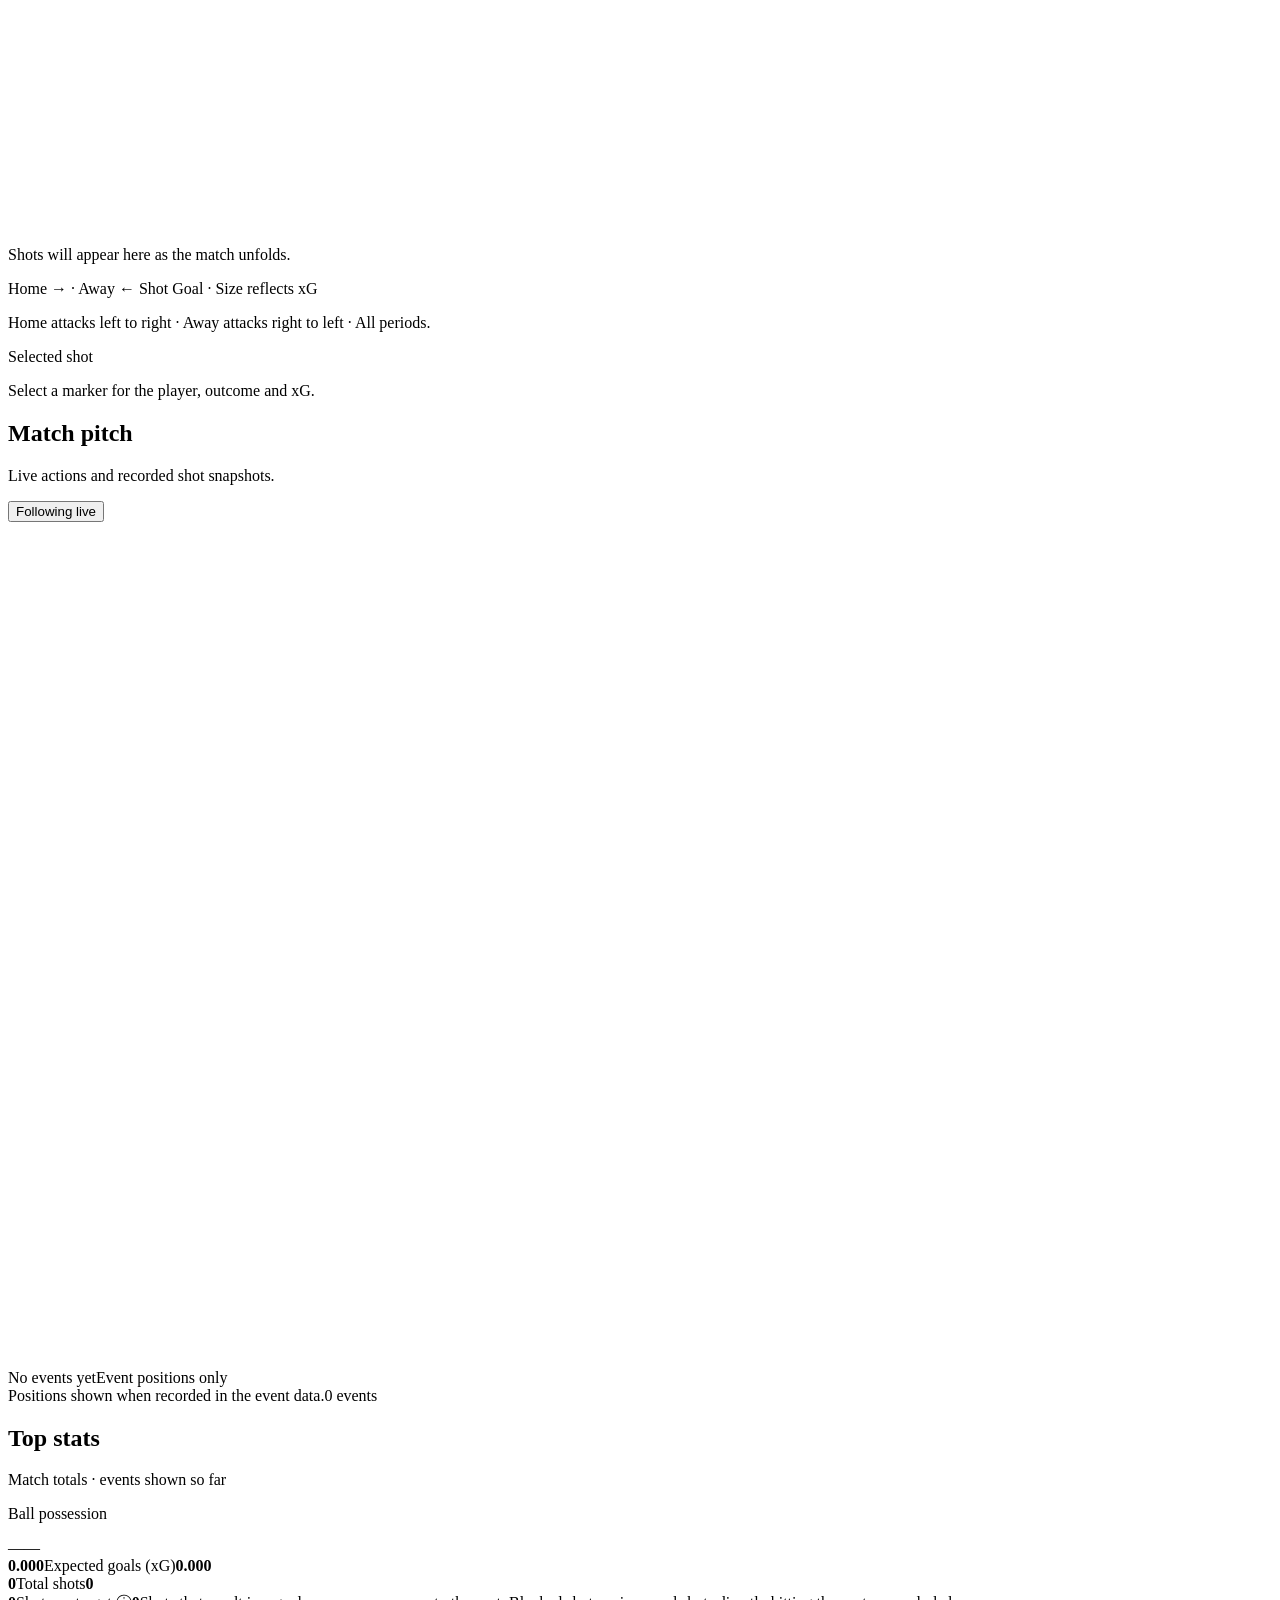
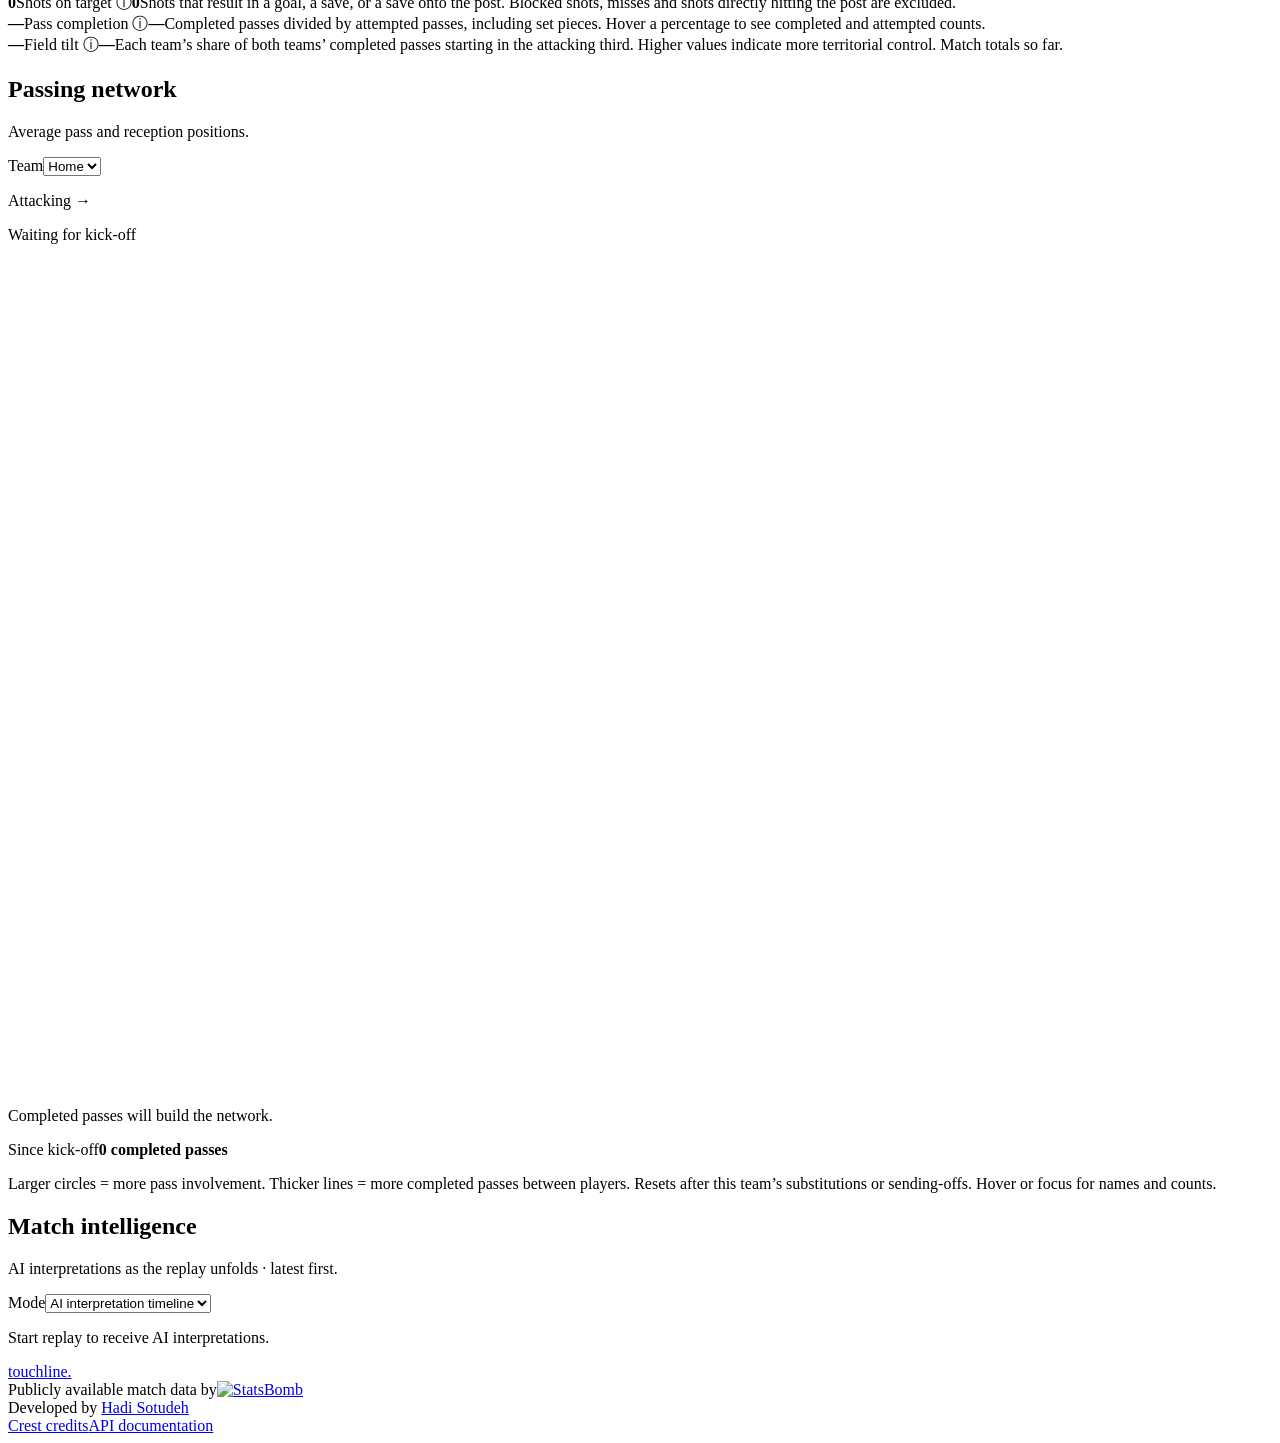
==== commit b1e098bd: "final" ====
--- a/app/static/index.html
+++ b/app/static/index.html
@@ -7,6 +7,7 @@
   <meta name="description" content="Replay Premier League matches with shot maps, attacking momentum and match commentary.">
   <link rel="stylesheet" href="/static/style.css?v=momentum-explanation-3">
   <script src="/static/app.js" defer></script>
+  <script src="/static/chat.js" defer></script>
 </head>
 <body>
   <a class="skip-link" href="#analysis">Skip to analysis</a>
@@ -19,7 +20,7 @@
     <div class="page-heading"><div><p class="breadcrumb">Football <span aria-hidden="true">/</span> Premier League <span aria-hidden="true">/</span> 2015/16</p></div><p class="replay-note" id="provenance">Live event replay</p></div>
     <section class="control-bar" aria-label="Replay controls">
       <label class="match-select" for="match">Match<select id="match"><option>Loading matches…</option></select></label>
-      <label class="speed-select" for="speed">Speed<select id="speed"><option value="1">1× · Real time</option><option value="2" selected>2×</option></select></label>
+      <label class="speed-select" for="speed">Speed<select id="speed"><option value="1">1× · Real time</option><option value="2" selected>2×</option><option value="15">15×</option></select></label>
       <div class="playback-buttons"><button id="retryFixtures" class="secondary" hidden>Retry loading</button><button id="play" class="primary" disabled>Start replay</button><button id="reset" class="secondary" aria-label="Reset replay to kick-off" title="Reset to kick-off">Reset</button></div>
     </section>
     <div class="context-row"><span id="status" role="status">Loading matches from StatsBomb…</span><span class="data-delay">Events appear in match order. No spoilers.</span></div>
@@ -34,11 +35,11 @@
         <div class="score-event-status"><span class="tiny-dot home-dot" aria-hidden="true"></span><span id="latestAction">Waiting for kick-off</span></div>
       </section>
       <section class="momentum-card panel" id="momentumSection" aria-labelledby="momentumTitle">
-        <div class="section-heading"><div><h2 id="momentumTitle">Match momentum</h2><p id="momentumDescription">Attacking progression · xT per action.</p></div><button id="method" class="text-button" aria-expanded="false" aria-controls="methodNote">How it works</button></div>
-        <div class="momentum-legends"><div class="momentum-key"><span><i class="tiny-dot home-dot" aria-hidden="true"></i><span id="homeLegend">Home</span></span><span><i class="tiny-dot away-dot" aria-hidden="true"></i><span id="awayLegend">Away</span></span></div><span class="momentum-event-key">○ Shot · ⚽ GOAL · size reflects xG</span></div>
-        <svg id="momentum" viewBox="0 -30 900 210" role="img" aria-label="Net attacking progression: home minus away"></svg>
+        <div class="section-heading"><div><h2 id="momentumTitle">Match momentum</h2><p id="momentumDescription">Recent attacking threat · xT proxy.</p></div><button id="method" class="text-button" aria-expanded="false" aria-controls="methodNote">How it works</button></div>
+        <div class="momentum-legends"><div class="momentum-key"><span><i class="tiny-dot home-dot" aria-hidden="true"></i><span id="homeLegend">Home</span></span><span><i class="tiny-dot away-dot" aria-hidden="true"></i><span id="awayLegend">Away</span></span></div><span class="momentum-event-key">⚽ Goal · select to inspect the shot</span></div>
+        <svg id="momentum" viewBox="0 -30 900 210" role="img" aria-label="Recent attacking threat: home minus away"></svg>
         <div class="axis" id="momentumAxis"><span>0′</span><span>0′</span></div>
-        <p id="methodNote" class="method-note" hidden>Each mark shows the xT change from one completed open-play pass or carry: home minus away. Positive values use the home color; negative values use the away color. Backward moves can favor the opponent. Values are not accumulated or faded over time. Shots, failed passes and restarts are excluded. This measures progression, not possession or scoring probability.</p>
+        <p id="methodNote" class="method-note" hidden>Each minute uses each team's highest observed location-based threat from completed open-play passes, carries and shots. We compare recency-weighted peaks over the latest four minutes, capped at 0.1 per team-minute. The home team is above the baseline; away is below. Quiet minutes reduce earlier pressure, and each half starts fresh. This is our xT-based proxy, not FotMob's model or a scoring probability. Missing coordinates create gaps.</p>
       </section>
       <section class="shot-card panel" id="shots" aria-labelledby="shotsTitle">
         <div class="section-heading"><div><h2 id="shotsTitle">Shots</h2><p>Where chances are created, and how good they are.</p></div><div class="segmented" role="group" aria-label="Filter shots by team"><button data-filter="all" class="active" aria-pressed="true">All</button><button data-filter="home" aria-pressed="false">Home</button><button data-filter="away" aria-pressed="false">Away</button></div></div>
@@ -82,13 +83,24 @@
         <p class="passing-note">Larger circles = more pass involvement. Thicker lines = more completed passes between players. Resets after this team’s substitutions or sending-offs. Hover or focus for names and counts.</p>
       </section>
       <aside class="insights-card panel" id="commentary" aria-labelledby="commentaryTitle">
-        <div class="section-heading"><div><h2 id="commentaryTitle">Match notes</h2><p>Live event timeline · latest first.</p></div></div>
-        <div id="insightList" aria-live="polite"><div class="empty-insight"><div class="empty-rule" aria-hidden="true"></div><h3>No notes yet</h3><p>Recorded actions will appear here as the replay unfolds.</p></div></div>
-        <div class="insight-footer"><span id="providerLabel">Live event timeline</span><span class="provider-detail">Based on events shown so far.</span></div>
+        <div class="section-heading"><div><h2 id="commentaryTitle">Match intelligence</h2><p id="intelligenceHint">AI interpretations as the replay unfolds · latest first.</p></div></div>
+        <div class="chat-controls"><label for="intelligenceMode">Mode</label><select id="intelligenceMode"><option value="timeline" selected>AI interpretation timeline</option><option value="ask">Ask the match</option></select></div>
+        <div id="askMode" class="intelligence-view" hidden>
+        <div class="chat-suggestions" aria-label="Suggested questions"><button type="button" data-question="Who has created the better chances so far?">Better chances?</button><button type="button" data-question="What does field tilt tell us so far?">Explain field tilt</button></div>
+        <div id="chatReply" class="chat-reply" aria-live="polite"></div>
+        <form id="chatForm" class="chat-form"><label class="chat-input-label" for="chatQuestion">Your question</label><div><input id="chatQuestion" maxlength="500" placeholder="Ask about the match so far." required autocomplete="off"><button id="chatSend" type="submit">Ask</button></div></form>
+        <p id="chatStatus" class="chat-status" role="status"></p>
+        </div>
+        <div id="timelineMode" class="intelligence-view">
+          <div id="aiTimeline" class="ai-timeline" aria-live="polite"></div>
+          <p id="timelineStatus" class="chat-status" role="status">Start replay to receive AI interpretations.</p>
+        </div>
+        <div hidden id="insightList" aria-live="polite"><div class="empty-insight"><div class="empty-rule" aria-hidden="true"></div><h3>No notes yet</h3><p>Recorded actions will appear here as the replay unfolds.</p></div></div>
+        <div hidden class="insight-footer"><span id="providerLabel">Live event timeline</span><span class="provider-detail">Based on events shown so far.</span></div>
       </aside>
       </div>
     </div>
-    <footer><a class="footer-brand" href="/">touchline.</a><div class="source-credit"><span>Publicly available match data by</span><a href="https://github.com/hudl/open-data" target="_blank" rel="noopener"><img src="/static/assets/statsbomb.png?v=hudl-original" alt="StatsBomb" width="118" height="26"></a></div><div class="footer-links"><a href="/static/assets/sources.json" target="_blank" rel="noopener">Crest credits</a><a href="/docs" target="_blank" rel="noopener">API documentation</a></div></footer>
+    <footer><a class="footer-brand" href="/">touchline.</a><div class="source-credit"><span>Publicly available match data by</span><a href="https://github.com/hudl/open-data" target="_blank" rel="noopener"><img src="/static/assets/statsbomb.png?v=hudl-original" alt="StatsBomb" width="118" height="26"></a></div><span class="developer-credit">Developed by <a href="https://www.linkedin.com/in/hadisotudeh" target="_blank" rel="noopener noreferrer">Hadi Sotudeh</a></span><div class="footer-links"><a href="/static/assets/sources.json" target="_blank" rel="noopener">Crest credits</a><a href="/docs" target="_blank" rel="noopener">API documentation</a></div></footer>
   </main>
 </body>
 </html>
